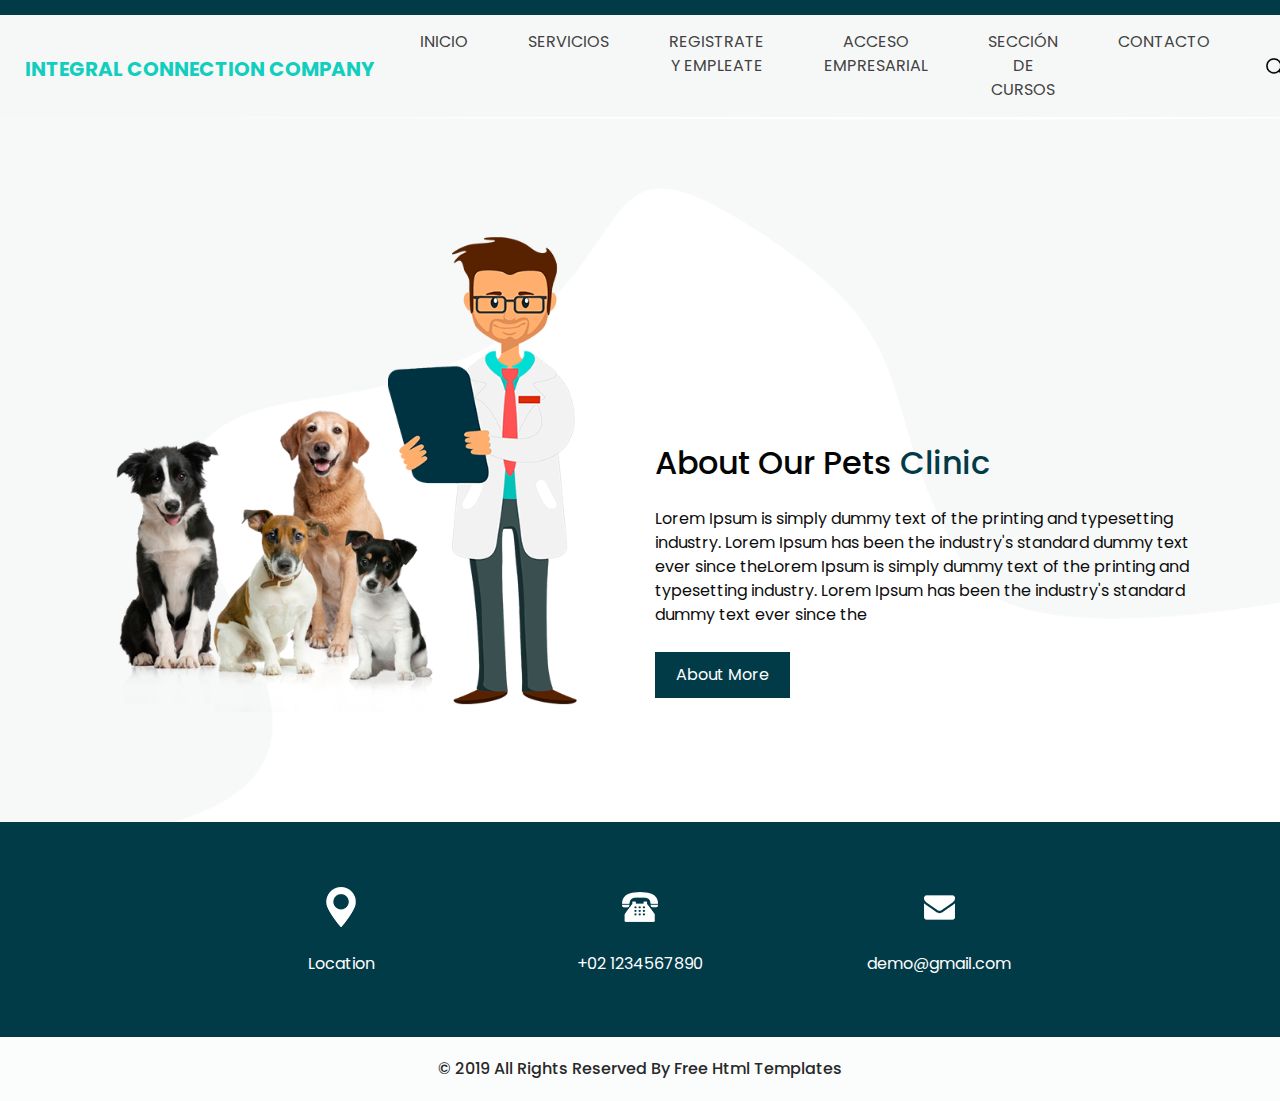
==== Acceso_Empresarial.html @ 0a520e04 "Cambios definitivos" ====
<!DOCTYPE html>
<html>

<head>
  <!-- Basic -->
  <meta charset="utf-8" />
  <meta http-equiv="X-UA-Compatible" content="IE=edge" />
  <!-- Mobile Metas -->
  <meta name="viewport" content="width=device-width, initial-scale=1, shrink-to-fit=no" />
  <!-- Site Metas -->
  <meta name="keywords" content="" />
  <meta name="description" content="" />
  <meta name="author" content="" />

  <title>Petology</title>

  <!-- slider stylesheet -->
  <link rel="stylesheet" type="text/css"
    href="https://cdnjs.cloudflare.com/ajax/libs/OwlCarousel2/2.1.3/assets/owl.carousel.min.css" />

  <!-- bootstrap core css -->
  <link rel="stylesheet" type="text/css" href="css/bootstrap.css" />

  <!-- fonts style -->
  <link href="https://fonts.googleapis.com/css?family=Dosis:400,500|Poppins:400,700&display=swap" rel="stylesheet">
  <!-- Custom styles for this template -->
  <link href="css/style.css" rel="stylesheet" />
  <!-- responsive style -->
  <link href="css/responsive.css" rel="stylesheet" />
</head>

<body class="sub_page">
  <div class="hero_area">
    <!-- header section strats -->
    <header class="header_section">
      <div class="container-fluid">
        <nav class="navbar navbar-expand-lg custom_nav-container ">
          <a class="navbar-brand" href="index.html">
            <img style="width: 10em; height: 15 0px;"
              src="https://firebasestorage.googleapis.com/v0/b/proyectos-mr.appspot.com/o/WhatsApp%20Image%202023-10-06%20at%207.29.47%20PM.jpeg?alt=media&token=c34e1b5a-c69f-497c-a228-0a065e485430&_gl=1*vdmggs*_ga*MTExMzMzNDcwMS4xNjk0NTY3MDU2*_ga_CW55HF8NVT*MTY5NzE1ODgwOS43LjEuMTY5NzE1ODkyMC4yMi4wLjA."
              alt="">
            <span style="color: rgb(18, 206, 190);">
              Integral Connection Company
            </span>
          </a>
          <button class="navbar-toggler" type="button" data-toggle="collapse" data-target="#navbarSupportedContent"
            aria-controls="navbarSupportedContent" aria-expanded="false" aria-label="Toggle navigation">
            <span class="navbar-toggler-icon"></span>
          </button>

          <div class="collapse navbar-collapse" id="navbarSupportedContent">
            <div class="d-flex mx-auto flex-column flex-lg-row align-items-center">
              <ul class="navbar-nav  ">
                <li class="nav-item active">
                  <a class="nav-link" href="index.html">Inicio<span class="sr-only">(current)</span></a>
                </li>
                <li class="nav-item">
                  <a class="nav-link" href="Servicios.html">Servicios</a>
                </li>
                <li class="nav-item">
                <li class="nav-item">
                  <a class="nav-link" href="Registrate_Y_Empleate.html"> Registrate y Empleate </a>
                </li>
                <li class="nav-item">
                <li class="nav-item">
                  <a class="nav-link" href="Acceso_Empresarial.html">Acceso Empresarial</a>
                </li>
                <li class="nav-item">
                  <a class="nav-link" href="Sección_de_Cursos.html">Sección de Cursos</a>
                </li>
                <a class="nav-link" href="contacto.html">Contacto</a>
                </li>
              </ul>
              <form class="form-inline my-2 my-lg-0 ml-0 ml-lg-4 mb-3 mb-lg-0">
                <button class="btn  my-2 my-sm-0 nav_search-btn" type="submit"></button>
              </form>
            </div>
            <div class="quote_btn-container  d-flex justify-content-center">
              
              </a>
            </div>
          </div>
        </nav>
      </div>
    </header>
    <!-- end header section -->
  </div>

  <!-- about section -->

  <section class="about_section layout_padding">
    <div class="container">
      <div class="row">
        <div class="col-md-6">
          <div class="img-box">
            <img src="images/about.png" alt="">
          </div>
        </div>
        <div class="col-md-6">
          <div class="detail-box">
            <h2 class="custom_heading">
              About Our Pets
              <span>
                Clinic
              </span>
            </h2>
            <p>
              Lorem Ipsum is simply dummy text of the printing and typesetting industry. Lorem Ipsum has been the
              industry's standard dummy text ever since theLorem Ipsum is simply dummy text of the printing and
              typesetting industry. Lorem Ipsum has been the industry's standard dummy text ever since the
            </p>
            <div>
              <a href="">
                About More
              </a>
            </div>
          </div>
        </div>
      </div>
    </div>
  </section>

  <!-- info section -->
  <section class="info_section layout_padding2">
    <div class="container">
      <div class="info_items">
        <a href="">
          <div class="item ">
            <div class="img-box box-1">
              <img src="" alt="">
            </div>
            <div class="detail-box">
              <p>
                Location
              </p>
            </div>
          </div>
        </a>
        <a href="">
          <div class="item ">
            <div class="img-box box-2">
              <img src="" alt="">
            </div>
            <div class="detail-box">
              <p>
                +02 1234567890
              </p>
            </div>
          </div>
        </a>
        <a href="">
          <div class="item ">
            <div class="img-box box-3">
              <img src="" alt="">
            </div>
            <div class="detail-box">
              <p>
                demo@gmail.com
              </p>
            </div>
          </div>
        </a>
      </div>
    </div>
  </section>

  <!-- end info_section -->

  <!-- footer section -->
  <section class="container-fluid footer_section">
    <p>
      &copy; 2019 All Rights Reserved By
      <a href="https://html.design/">Free Html Templates</a>
    </p>
  </section>
  <!-- footer section -->

  <script type="text/javascript" src="js/jquery-3.4.1.min.js"></script>
  <script type="text/javascript" src="js/bootstrap.js"></script>


</body>

</html>
---- css/style.css ----
body {
  font-family: "Poppins", sans-serif;
  color: #0c0c0c;
  background-color: #ffffff;
}

.layout_padding {
  padding: 75px 0;
}

.layout_padding2 {
  padding: 45px 0;
}

.layout_padding2-top {
  padding-top: 45px;
}

.layout_padding2-bottom {
  padding-bottom: 45px;
}

.layout_padding-top {
  padding-top: 75px;
}

.layout_padding-bottom {
  padding-bottom: 75px;
}

.custom_heading {
  color: #030404;
}

.custom_heading span {
  color: #023b48;
}

/*header section*/
.hero_area {
  height: 98vh;
  position: relative;
}

.hero_area::before {
  content: "";
  position: absolute;
  width: 100%;
  height: 15px;
  background-color: #023b48;
}

.sub_page .hero_area {
  height: auto;
}

.hero_area.sub_pages {
  height: auto;
}

.header_section {
  background-color: #f6f8f7;
  padding-top: 15px;
}

.header_section .container-fluid {
  padding-right: 25px;
  padding-left: 25px;
}

.header_section .nav_container {
  margin: 0 auto;
}

.header_section .quote_btn-container a {
  color: #434242;
  text-transform: uppercase;
}

.custom_nav-container.navbar-expand-lg .navbar-nav .nav-link {
  padding: 10px 30px;
  color: #434242;
  text-align: center;
  text-transform: uppercase;
}

a,
a:hover,
a:focus {
  text-decoration: none;
}

a:hover,
a:focus {
  color: initial;
}

.btn,
.btn:focus {
  outline: none !important;
  -webkit-box-shadow: none;
          box-shadow: none;
}

.navbar-brand,
.navbar-brand:hover {
  text-transform: uppercase;
  font-weight: bold;
  font-size: 24px;
  color: #fafcfd;
}

.custom_nav-container .nav_search-btn {
  background-image: url(../images/search-icon.png);
  background-size: 22px;
  background-repeat: no-repeat;
  background-position-y: 7px;
  width: 35px;
  height: 35px;
  padding: 0;
  border: none;
}

.navbar-brand {
  display: -webkit-box;
  display: -ms-flexbox;
  display: flex;
  -webkit-box-align: center;
      -ms-flex-align: center;
          align-items: center;
  -webkit-box-orient: vertical;
  -webkit-box-direction: normal;
      -ms-flex-direction: column;
          flex-direction: column;
}

.navbar-brand img {
  width: 30px;
  margin-right: 5px;
}

.navbar-brand span {
  font-size: 20px;
  font-weight: 700;
  color: #191919;
  margin-top: 5px;
}

.custom_nav-container {
  z-index: 99999;
  padding: 5px 0;
}

.custom_nav-container .navbar-toggler {
  outline: none;
}

.custom_nav-container .navbar-toggler .navbar-toggler-icon {
  background-image: url(../images/menu.png);
  background-size: 55px;
}

/*end header section*/
/* slider section */
.slider_section {
  background-image: url(https://firebasestorage.googleapis.com/v0/b/proyectos-mr.appspot.com/o/2.jpg?alt=media&token=810c83b9-2eb2-4669-80ea-741996d4d1de&_gl=1*79vb0r*_ga*MTExMzMzNDcwMS4xNjk0NTY3MDU2*_ga_CW55HF8NVT*MTY5NzE2MTAxOC44LjEuMTY5NzE2MTU0Ni40NC4wLjA.);
  padding: 6% 0;
  background-size: cover;
  background-repeat: no-repeat;
}

.slider_section .row {
  -webkit-box-align: center;
      -ms-flex-align: center;
          align-items: center;
}

.slider_detail-box h1 {
  color: #ffffff;
  font-size: 52px;
}

.slider_detail-box h1 span {
  display: inline-block;
  color: #434242;
  font-weight: bold;
}

.slider_detail-box p {
  color: #f6f8f7;
  margin-top: 45px;
  margin-bottom: 40px;
}

.slider_detail-box .btn-box .btn-1 {
  display: inline-block;
  padding: 10px 45px;
  background-color: #023b48;
  border: 1px solid #023b48;
  color: #ffffff;
  margin-right: 10px;
  border-radius: 5em;
}

.slider_detail-box .btn-box .btn-1:hover {
  background-color: white;
  color: #023b48;
}

.slider_detail-box .btn-box .btn-2 {
  display: inline-block;
  padding: 10px 45px;
  background-color: #ffffff;
  border: 1px solid #ffffff;
  color: #023b48;
}

.slider_detail-box .btn-box .btn-2:hover {
  background-color: transparent;
  color: #ffffff;
}

.slider_img-box {
  margin-right: 5%;
  border-radius: 1000px;
}

.slider_img-box img {
  width: 100%;
}

.carousel-indicators {
  bottom: -15%;
}

.carousel-indicators li {
  width: 20px;
  height: 20px;
  border-radius: 100%;
  opacity: 1;
}

.carousel-indicators .active {
  background-color: #010106;
}

.about_section {
  background-image: url(../images/about-bg.png);
  background-size: cover;
}

.about_section .row {
  -webkit-box-align: baseline;
      -ms-flex-align: baseline;
          align-items: baseline;
}

.about_section .img-box img {
  width: 100%;
}

.about_section .detail-box p {
  margin: 25px 0;
}

.about_section .detail-box a {
  display: inline-block;
  padding: 10px 20px;
  background-color: #023b48;
  border: 1px solid #023b48;
  color: #ffffff;
}

.about_section .detail-box a:hover {
  background-color: transparent;
  color: #023b48;
}

.service_section .row .col-md-4 {
  display: -webkit-box;
  display: -ms-flexbox;
  display: flex;
  -webkit-box-orient: vertical;
  -webkit-box-direction: normal;
      -ms-flex-direction: column;
          flex-direction: column;
  -webkit-box-align: center;
      -ms-flex-align: center;
          align-items: center;
  text-align: center;
}

.service_section .img_box {
  width: 110px;
  height: 110px;
  border-radius: 100%;
  background-color: #023b48;
  display: -webkit-box;
  display: -ms-flexbox;
  display: flex;
  -webkit-box-pack: center;
      -ms-flex-pack: center;
          justify-content: center;
  -webkit-box-align: center;
      -ms-flex-align: center;
          align-items: center;
}

.service_section .img_box img {
  width: 45px;
}

.service_section .detail_box {
  margin-top: 25px;
}

.service_section .detail_box h6 {
  font-weight: bold;
}

.service_section a {
  display: inline-block;
  padding: 12px 25px;
  background-color: #023b48;
  border: 1px solid #023b48;
  color: #ffffff;
}

.service_section a:hover {
  background-color: transparent;
  color: #023b48;
}

.gallery-section {
  background-color:#023b48;
}

.gallery-section .container {
  display: -webkit-box;
  display: -ms-flexbox;
  display: flex;
  -ms-flex-wrap: wrap;
      flex-wrap: wrap;
  -webkit-box-pack: justify;
      -ms-flex-pack: justify;
          justify-content: space-between;
  -webkit-box-align: stretch;
      -ms-flex-align: stretch;
          align-items: stretch;
}

.gallery-section .container h2 {
  color: #ffffff;
}

.gallery-section .img_box {
  margin: 15px 0;
}

.gallery-section .img_box img {
  width: 100%;
  height: 100%;
}

.gallery-section .img_box.box-1 {
  width: 28%;
}

.gallery-section .img_box.box-2 {
  width: 70%;
}

.gallery-section .img_box.box-3 {
  width: 32%;
}

.gallery-section .img_box.box-4 {
  width: 32%;
}

.gallery-section .img_box.box-5 {
  width: 32%;
}

.buy_section {
  text-align: center;
}

.buy_section p {
  margin: 25px 0;
}

.buy_section a {
  display: inline-block;
  padding: 12px 65px;
  background-color: #023b48;
  border: 1px solid #023b48;
  color: #ffffff;
}

.buy_section a:hover {
  background-color: transparent;
  color: #023b48;
}

.client_section .pl-100 {
  padding-left: 100px;
}

.client_section .client_container {
  width: 90%;
  display: -webkit-box;
  display: -ms-flexbox;
  display: flex;
  margin: 0 auto;
  border: 1px solid #606060;
  -webkit-box-align: center;
      -ms-flex-align: center;
          align-items: center;
  padding: 30px 0;
}

.client_section .client_container .img_box {
  width: 200px;
  margin-left: -100px;
}

.client_section .client_container .img_box img {
  min-width: 100%;
}

.client_section .client_container .detail_box {
  padding: 0 35px;
}

.client_section .carousel-indicators li {
  background-color: #023b48;
}

.client_section .carousel-indicators .active {
  background-color: #8c8a8a;
}

.map_section {
  position: relative;
}

.map_section #map {
  position: absolute;
}

.map_section .form_container {
  position: relative;
  width: 50%;
  z-index: 9;
}

.map_section .form_container form {
  background-color: rgba(255, 255, 255, 0.98);
  padding: 45px;
  margin: 75px 0;
}

.map_section .form_container input {
  border: none;
  outline: none;
  background-color: transparent;
  border-bottom: 1px solid #111111;
  padding-top: 35px;
  width: 100%;
}

.map_section .form_container input.message-box {
  padding-top: 55px;
}

.map_section .form_container button {
  display: inline-block;
  padding: 12px 20px;
  background-color: #023b48;
  border: 1px solid #023b48;
  color: #ffffff;
  border-radius: 30px;
  width: 100%;
  margin-top: 35px;
}

.map_section .form_container button:hover {
  background-color: transparent;
  color: #023b48;
}

.info_section {
  background-color: #023b48;
}

.info_items {
  width: 70%;
  margin: 0 auto;
  display: -wekit-box;
  display: -ms-flexbox;
  display: flex;
  -webkit-box-pack: justify;
      -ms-flex-pack: justify;
          justify-content: space-between;
}

.info_items .item {
  width: 200px;
  display: -webkit-box;
  display: -ms-flexbox;
  display: flex;
  -webkit-box-orient: vertical;
  -webkit-box-direction: normal;
      -ms-flex-direction: column;
          flex-direction: column;
  -webkit-box-align: center;
      -ms-flex-align: center;
          align-items: center;
  text-align: center;
}

.info_items .item .img-box {
  width: 80px;
  height: 80px;
  border-radius: 100%;
  background-repeat: no-repeat;
  background-position: center;
}

.info_items .item .detail-box {
  margin-top: 5px;
  color: #fff;
}

.info_items {
  position: relative;
}

.info_items a {
  position: relative;
}

.info_items .item .img-box.box-1 {
  background-image: url(../images/location-white.png);
}

.info_items .item .img-box.box-2 {
  background-image: url(../images/telephone-white.png);
}

.info_items .item .img-box.box-3 {
  background-image: url(../images/envelope-white.png);
}

/* footer section*/
.footer_section {
  background-color: #fbfdfd;
  padding: 20px;
  font-weight: 500;
}

.footer_section p {
  color: #292929;
  margin: 0;
  text-align: center;
}

.footer_section a {
  color: #292929;
}

/* end footer section*/
/*# sourceMappingURL=style.css.map */
---- css/responsive.css ----
@media (max-width: 1120px) {
  .hero_area {
    height: auto;
  }

  .slider_section {
    padding: 50px 0;
  }

  .quote_btn-container {
    display: none;
  }

  .quote_btn-container a {
    display: none;
  }
}

@media (max-width: 992px) {
  .custom_nav-container .nav_search-btn {
    background-position: center;
  }

  .map_section .form_container form {
    width: 450px;
  }
}

@media (max-width: 768px) {
  .slider_detail-box {
    text-align: center;
  }
  .info_section .col-md-3 {
    text-align: center;
  }

  .info_section .col-md-3:not(:nth-last-child(1)) {
    margin-bottom: 35px;
  }

  .tasty_section h2 {
    font-size: 80px;
  }

  .contact_section {
    background-size: cover;
  }

  .info_items {
    flex-direction: column;
    align-items: center;
  }

  .info_items .item {
    margin: 20px 0;
  }

  .info_items::before {
    display: none;
  }

  .slider_img-box {
    margin: 25px 0 45px 0;
  }

  .carousel-indicators {
    bottom: -5%;
  }

  .col-md-6.offset-md-2 {
    margin: 40px 0;
    text-align: center;
  }
}

@media (max-width: 576px) {
  .client_section .client_container {
    flex-direction: column;
    align-items: center;
  }

  .client_section .pl-100 {
    padding-left: 0;
  }

  .client_section .client_container .img_box {
    margin: -150px auto 25px auto;
  }

  .client_section .client_container {
    margin-top: 100px;
  }

  .gallery-section .container {
    flex-direction: column;
  }

  .gallery-section .img_box {
    width: 100% !important;
  }

  .map_section .form_container {
    width: 100%;
  }

  .map_section .form_container form {
    width: 100%;
  }

  .map_section #map {
    position: relative;
    height: 450px !important;
  }
}

@media (max-width: 480px) {
  .slider_detail-box h1 {
    font-size: 40px;
  }
}

@media (max-width: 420px) {
}

@media (max-width: 360px) {
  .btn-box {
    display: flex;
    flex-direction: column;
    align-items: center;
  }
  .slider_detail-box .btn-box .btn-1 {
    margin-bottom: 10px;
    margin-right: 0;
  }
}

@media (min-width: 1200px) {
  .container {
    max-width: 1170px;
  }
}
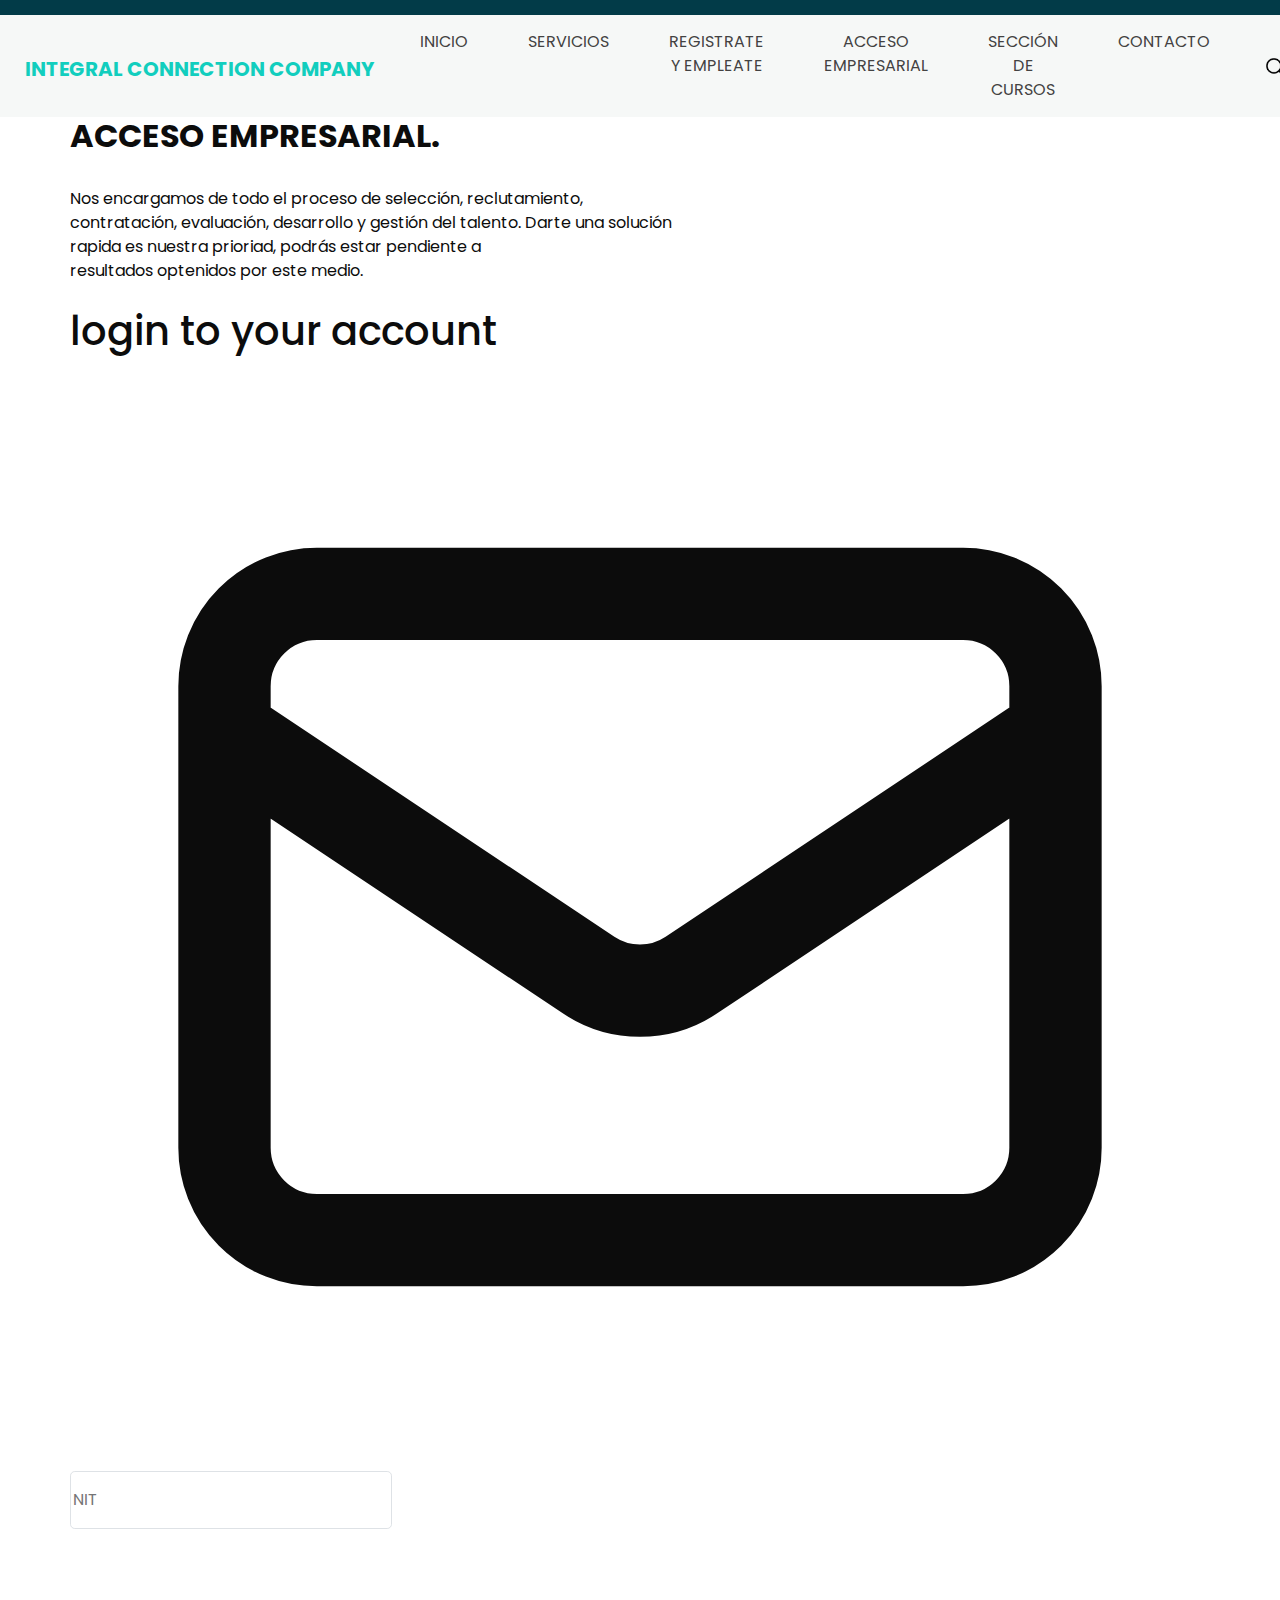
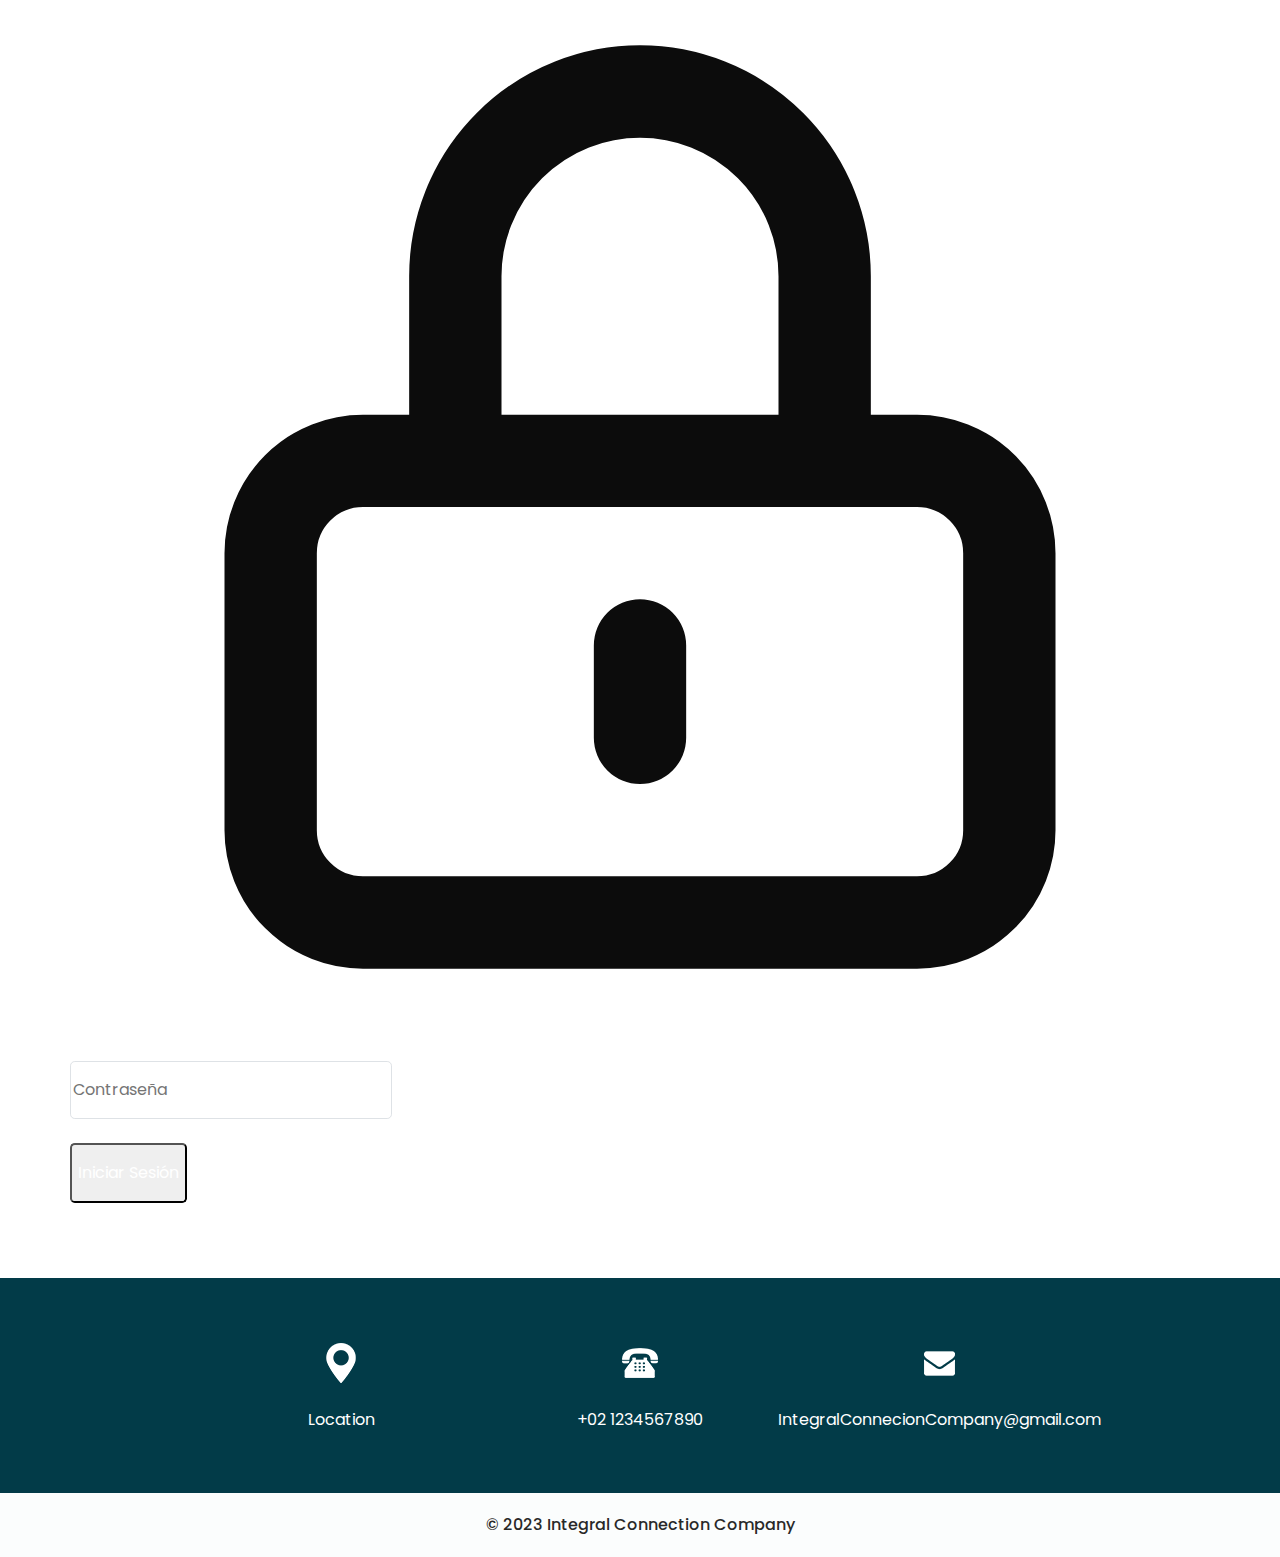
==== commit 793ec99c: "Merge pull request #8 from Sara-l1/master" ====
--- a/Acceso_Empresarial.html
+++ b/Acceso_Empresarial.html
@@ -1,5 +1,6 @@
 <!DOCTYPE html>
 <html>
+
 
 <head>
   <!-- Basic -->
@@ -11,7 +12,7 @@
   <meta name="keywords" content="" />
   <meta name="description" content="" />
   <meta name="author" content="" />
-
+  <script src="https://cdn.tailwindcss.com"></script>
   <title>Petology</title>
 
   <!-- slider stylesheet -->
@@ -76,7 +77,7 @@
               </form>
             </div>
             <div class="quote_btn-container  d-flex justify-content-center">
-              
+
               </a>
             </div>
           </div>
@@ -87,38 +88,86 @@
   </div>
 
   <!-- about section -->
-
-  <section class="about_section layout_padding">
-    <div class="container">
-      <div class="row">
-        <div class="col-md-6">
-          <div class="img-box">
-            <img src="images/about.png" alt="">
-          </div>
+  <section class="bg-white dark:bg-gray-900">
+    <div class="container px-6 py-24 mx-auto lg:py-32">
+      <div class="lg:flex">
+        <div class="lg:w-1/2">
+          <h2>
+            <STRong>ACCESO EMPRESARIAL.</STRong>
+          </h2>
+          <br>
+          <p style="text-align: initial; text-align: justify;">
+            Nos encargamos de todo el proceso de selección, reclutamiento, <br> contratación, evaluación, desarrollo y
+            gestión del talento. Darte una solución <br> rapida es nuestra prioriad, podrás estar pendiente a <br> resultados optenidos
+            por este medio.
+          </p>
+          <h1 class="mt-4 text-2xl font-medium text-gray-800 capitalize lg:text-3xl dark:text-white">
+            login to your account
+          </h1>
         </div>
-        <div class="col-md-6">
-          <div class="detail-box">
-            <h2 class="custom_heading">
-              About Our Pets
-              <span>
-                Clinic
+
+        <div class="mt-8 lg:w-1/2 lg:mt-0">
+          <form class="w-full lg:max-w-xl">
+            <div class="relative flex items-center">
+              <span class="absolute">
+                <svg xmlns="http://www.w3.org/2000/svg" class="w-6 h-6 mx-3 text-gray-300 dark:text-gray-500"
+                  fill="none" viewBox="0 0 24 24" stroke="currentColor" stroke-width="2">
+                  <path stroke-linecap="round" stroke-linejoin="round"
+                    d="M3 8l7.89 5.26a2 2 0 002.22 0L21 8M5 19h14a2 2 0 002-2V7a2 2 0 00-2-2H5a2 2 0 00-2 2v10a2 2 0 002 2z" />
+                </svg>
               </span>
-            </h2>
-            <p>
-              Lorem Ipsum is simply dummy text of the printing and typesetting industry. Lorem Ipsum has been the
-              industry's standard dummy text ever since theLorem Ipsum is simply dummy text of the printing and
-              typesetting industry. Lorem Ipsum has been the industry's standard dummy text ever since the
-            </p>
-            <div>
-              <a href="">
-                About More
-              </a>
-            </div>
-          </div>
+
+              <input type="NIT"
+                class="block w-full py-3 text-gray-700 bg-white border rounded-lg px-11 dark:bg-gray-900 dark:text-gray-300 dark:border-gray-600 focus:border-blue-400 dark:focus:border-blue-300 focus:ring-blue-300 focus:outline-none focus:ring focus:ring-opacity-40"
+                placeholder="NIT">
+            </div>
+
+
+            <div class="relative flex items-center mt-4">
+              <span class="absolute">
+                <svg xmlns="http://www.w3.org/2000/svg" class="w-6 h-6 mx-3 text-gray-300 dark:text-gray-500"
+                  fill="none" viewBox="0 0 24 24" stroke="currentColor" stroke-width="2">
+                  <path stroke-linecap="round" stroke-linejoin="round"
+                    d="M12 15v2m-6 4h12a2 2 0 002-2v-6a2 2 0 00-2-2H6a2 2 0 00-2 2v6a2 2 0 002 2zm10-10V7a4 4 0 00-8 0v4h8z" />
+                </svg>
+              </span>
+
+
+              <input type="password"
+                class="block w-full px-10 py-3 text-gray-700 bg-white border rounded-lg dark:bg-gray-900 dark:text-gray-300 dark:border-gray-600 focus:border-blue-400 dark:focus:border-blue-300 focus:ring-blue-300 focus:outline-none focus:ring focus:ring-opacity-40"
+                placeholder="Contraseña">
+            </div>
+
+            <br>
+
+            <button
+              class="w-full px-6 py-3 text-sm font-medium tracking-wide text-white capitalize transition-colors duration-300 transform bg-blue-500 rounded-lg md:w-1/2 hover:bg-blue-400 focus:outline-none focus:ring focus:ring-blue-300 focus:ring-opacity-50">
+              Iniciar Sesión
+            </button>
+
+            </a>
         </div>
+        </form>
       </div>
     </div>
-  </section>
+    </svg>
+    </a>
+    </div>
+    </div>
+    </div>
+
+
+  </section>
+
+  <!-- end buy section -->
+
+  <!-- client section -->
+  <section class="client_section layout_padding-bottom">
+
+
+  </section>
+  <!-- end client section -->
+
 
   <!-- info section -->
   <section class="info_section layout_padding2">
@@ -155,7 +204,7 @@
             </div>
             <div class="detail-box">
               <p>
-                demo@gmail.com
+                IntegralConnecionCompany@gmail.com
               </p>
             </div>
           </div>
@@ -169,8 +218,8 @@
   <!-- footer section -->
   <section class="container-fluid footer_section">
     <p>
-      &copy; 2019 All Rights Reserved By
-      <a href="https://html.design/">Free Html Templates</a>
+      &copy; 2023 Integral Connection Company
+      <a href="https://html.design/"></a>
     </p>
   </section>
   <!-- footer section -->
@@ -178,7 +227,6 @@
   <script type="text/javascript" src="js/jquery-3.4.1.min.js"></script>
   <script type="text/javascript" src="js/bootstrap.js"></script>
 
-
 </body>
 
 </html>